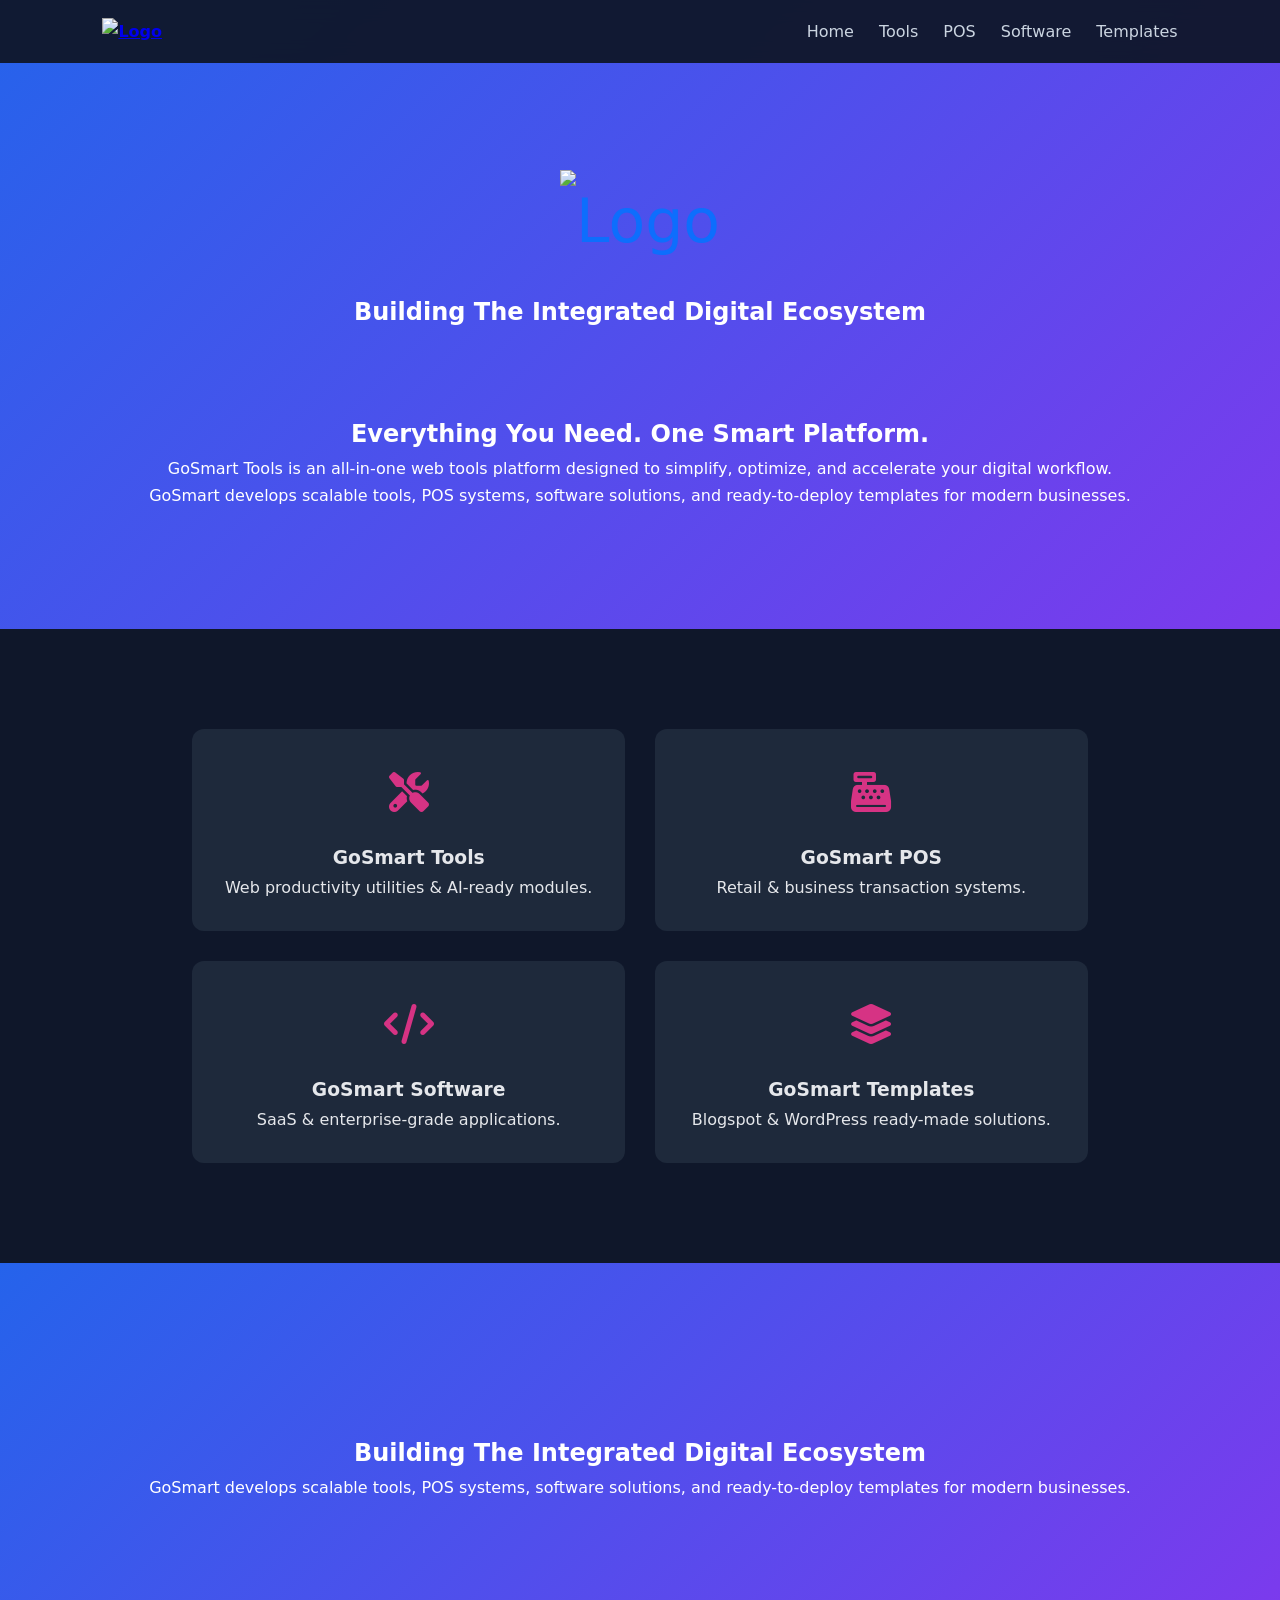
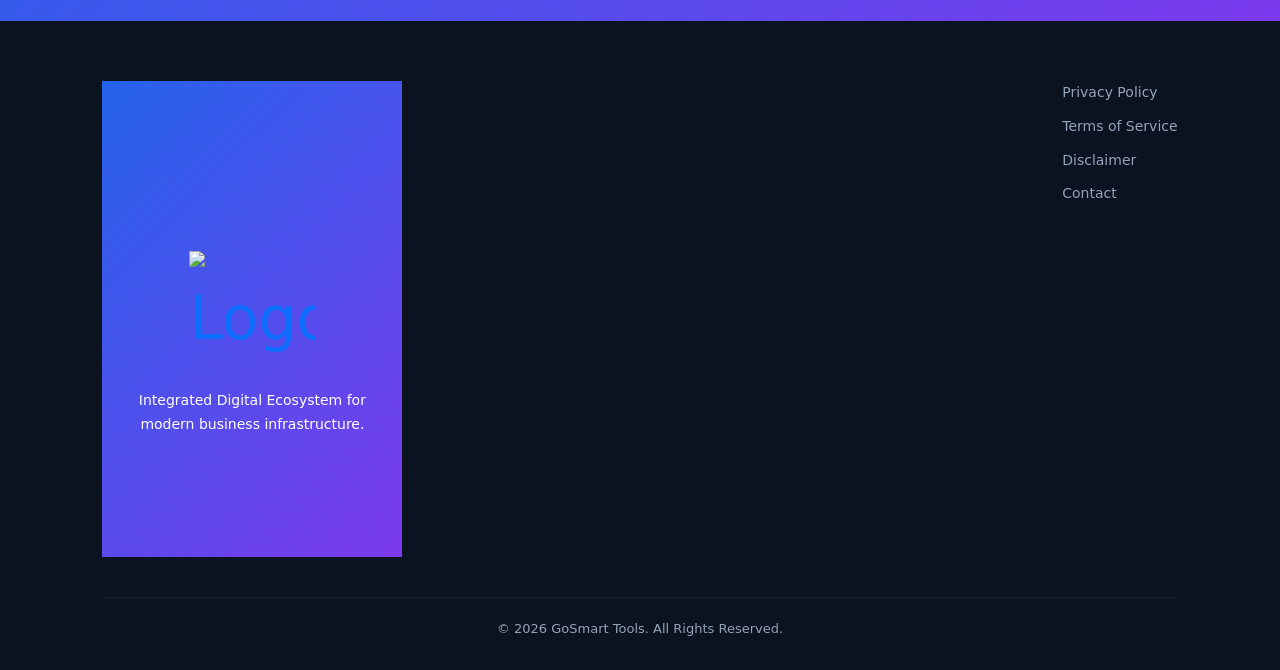
==== index.html @ 562cc870 "index.html" ====
<!DOCTYPE html>
<html>
<head>
<meta charset="UTF-8">
<meta name="viewport" content="width=device-width, initial-scale=1.0">
<title>GoSmart Tools | Integrated Digital Ecosystem</title>
<link rel="stylesheet" href="/assets/style.css">
  <link
  rel="stylesheet"
  href="https://cdnjs.cloudflare.com/ajax/libs/font-awesome/6.5.0/css/all.min.css"
/>
</head>
<body>
<nav>
<div class="logo">
  <a href="https://gosmarttools.github.io/" target="_blank" rel="noopener">
    <img src="https://i.ibb.co/Mkr545Xr/1000558083.png" alt="Logo">
  </a>
</div>

  <div class="nav-links" id="navLinks">
    <a href="/">Home</a>
    <a href="/tools/">Tools</a>
    <a href="/pos/">POS</a>
    <a href="/software/">Software</a>
    <a href="/templates/">Templates</a>
  </div>

  <div class="hamburger" onclick="toggleMenu()">
    <span></span><span></span><span></span>
  </div>
</nav>

  
<section class="hero">
  <div class="hero-icon">
    <img src="https://i.ibb.co/8DzP1wS9/1000559583.png" alt="Logo">
  </div>

  <h1>Building The Integrated Digital Ecosystem</h1>

  <div class="hero-icon-small">
    <i class="fa-solid fa-rocket-group"></i>
  </div>
<h1>Everything You Need. One Smart Platform.</h1>

  <p>
    GoSmart Tools is an all-in-one web tools platform designed to 
    simplify, optimize, and accelerate your digital workflow.
  </p>
  <p>
    GoSmart develops scalable tools, POS systems, software solutions, 
    and ready-to-deploy templates for modern businesses.
  </p>
</section>

<section class="section">
  <div class="grid">

    <div class="card">
      <div class="card-icon">
        <i class="fa-solid fa-tools"></i>
      </div>
      <h3>GoSmart Tools</h3>
      <p>Web productivity utilities & AI-ready modules.</p>
    </div>

    <div class="card">
      <div class="card-icon">
        <i class="fa-solid fa-cash-register"></i>
      </div>
      <h3>GoSmart POS</h3>
      <p>Retail & business transaction systems.</p>
    </div>

    <div class="card">
      <div class="card-icon">
        <i class="fa-solid fa-code"></i>
      </div>
      <h3>GoSmart Software</h3>
      <p>SaaS & enterprise-grade applications.</p>
    </div>

    <div class="card">
      <div class="card-icon">
        <i class="fa-solid fa-layer-group"></i>
      </div>
      <h3>GoSmart Templates</h3>
      <p>Blogspot & WordPress ready-made solutions.</p>
    </div>

  </div>
</section>





  
<section class="hero">
  <h1>Building The Integrated Digital Ecosystem</h1>
  <p>GoSmart develops scalable tools, POS systems, software solutions, and ready-to-deploy templates for modern businesses.</p>
</section>




<footer class="footer">
  <div class="footer-container">

    <div class="footer-brand">
      <section class="hero">
  <div class="hero-icon">
    <img src="https://i.ibb.co/8DzP1wS9/1000559583.png" alt="Logo">
  </div>
      <p>Integrated Digital Ecosystem for modern business infrastructure.</p>
    </div>

    <div class="footer-links">
      <a href="#">Privacy Policy</a>
      <a href="#">Terms of Service</a>
      <a href="#">Disclaimer</a>
      <a href="#">Contact</a>
    </div>

  </div>

  <div class="footer-bottom">
    © 2026 GoSmart Tools. All Rights Reserved.
  </div>
</footer>

  
<script src="/assets/script.js"></script>
</body>
</html>
---- assets/style.css ----
/* ================= GLOBAL ================= */

*{margin:0;padding:0;box-sizing:border-box}

body{
  font-family:Inter,system-ui;
  background:#0f172a;
  color:#e5e7eb;
  line-height:1.7;
}

/* ================= NAVBAR ================= */

nav{
  display:flex;
  justify-content:space-between;
  align-items:center;
  padding:18px 8%;
  position:fixed;
  width:100%;
  top:0;
  left:0;
  background:rgba(15,23,42,0.95);
  backdrop-filter:blur(10px);
  z-index:1000;
}

.logo{
  display:flex;
  align-items:center;
  gap:10px;
  font-weight:700;
  color:#fff;
}

.logo img{height:36px}

.nav-links{
  display:flex;
  gap:25px;
}

.nav-links a{
  text-decoration:none;
  color:#cbd5e1;
  font-weight:500;
  transition:.3s;
}

.nav-links a:hover{
  color:#fff;
}

.hamburger{
  display:none;
  flex-direction:column;
  cursor:pointer;
}

.hamburger span{
  height:3px;
  width:25px;
  background:#fff;
  margin:4px 0;
}

/* ================= HERO ================= */

.hero{
  padding:170px 8% 120px;
  text-align:center;
  background:linear-gradient(135deg,#2563eb,#7c3aed);
  color:#fff;
}

/* ================= SECTION ================= */







.hero-buttons .btn-secondary:hover {
  background-color: #a81d5c;
}


.section{
  padding:100px 8%;
  max-width:1100px;
  margin:auto;
}

.grid{
  display:grid;
  grid-template-columns:repeat(auto-fit,minmax(280px,1fr));
  gap:30px;
}

.card{
  background:#1e293b;
  padding:30px;
  border-radius:12px;
}


.hero-icon {
  font-size: 60px;
  margin-bottom: 20px;
  color: #0d6efd;
}

.hero-icon-small {
  font-size: 30px;
  margin: 15px 0;
  color: #198754;
}

.card {
  text-align: center;
  padding: 30px 20px;
}

.card-icon i {
  font-size: 40px;
  margin-bottom: 15px;
  color: #d63384;
}





.hero-icon img {
  max-width: 50%;  /* maksimal setengah lebar layar */
  height: auto;
}
.card-icon  {
  font-size: 40px;
  margin-bottom: 15px;
  color: #d63384;
}





/* ================= FOOTER ================= */






.footer{
  background:#0b1220;
  padding:60px 8% 30px;
  color:#94a3b8;
}

.footer-container{
  display:flex;
  justify-content:space-between;
  align-items:flex-start;
  flex-wrap:wrap;
  gap:40px;
  max-width:1100px;
  margin:auto;
}

.footer-brand h3{
  color:#fff;
  margin-bottom:10px;
}

.footer-brand p{
  max-width:300px;
  font-size:14px;
}

.footer-links{
  display:flex;
  flex-direction:column;
  gap:10px;
}

.footer-links a{
  text-decoration:none;
  color:#94a3b8;
  font-size:14px;
  transition:.3s;
}

.footer-links a:hover{
  color:#fff;
}

.footer-bottom{
  text-align:center;
  margin-top:40px;
  padding-top:20px;
  border-top:1px solid rgba(255,255,255,0.08);
  font-size:13px;
}

/* ================= MOBILE ================= */

@media(max-width:768px){

  .nav-links{
    position:absolute;
    top:70px;
    left:0;
    width:100%;
    background:#111827;
    flex-direction:column;
    align-items:center;
    padding:20px 0;
    display:none;
  }

  .nav-links.active{
    display:flex;
  }

  .nav-links a{
    padding:14px 0;
    width:100%;
    text-align:center;
  }

  .hamburger{
    display:flex;
  }

  .footer-container{
    flex-direction:column;
  }

}
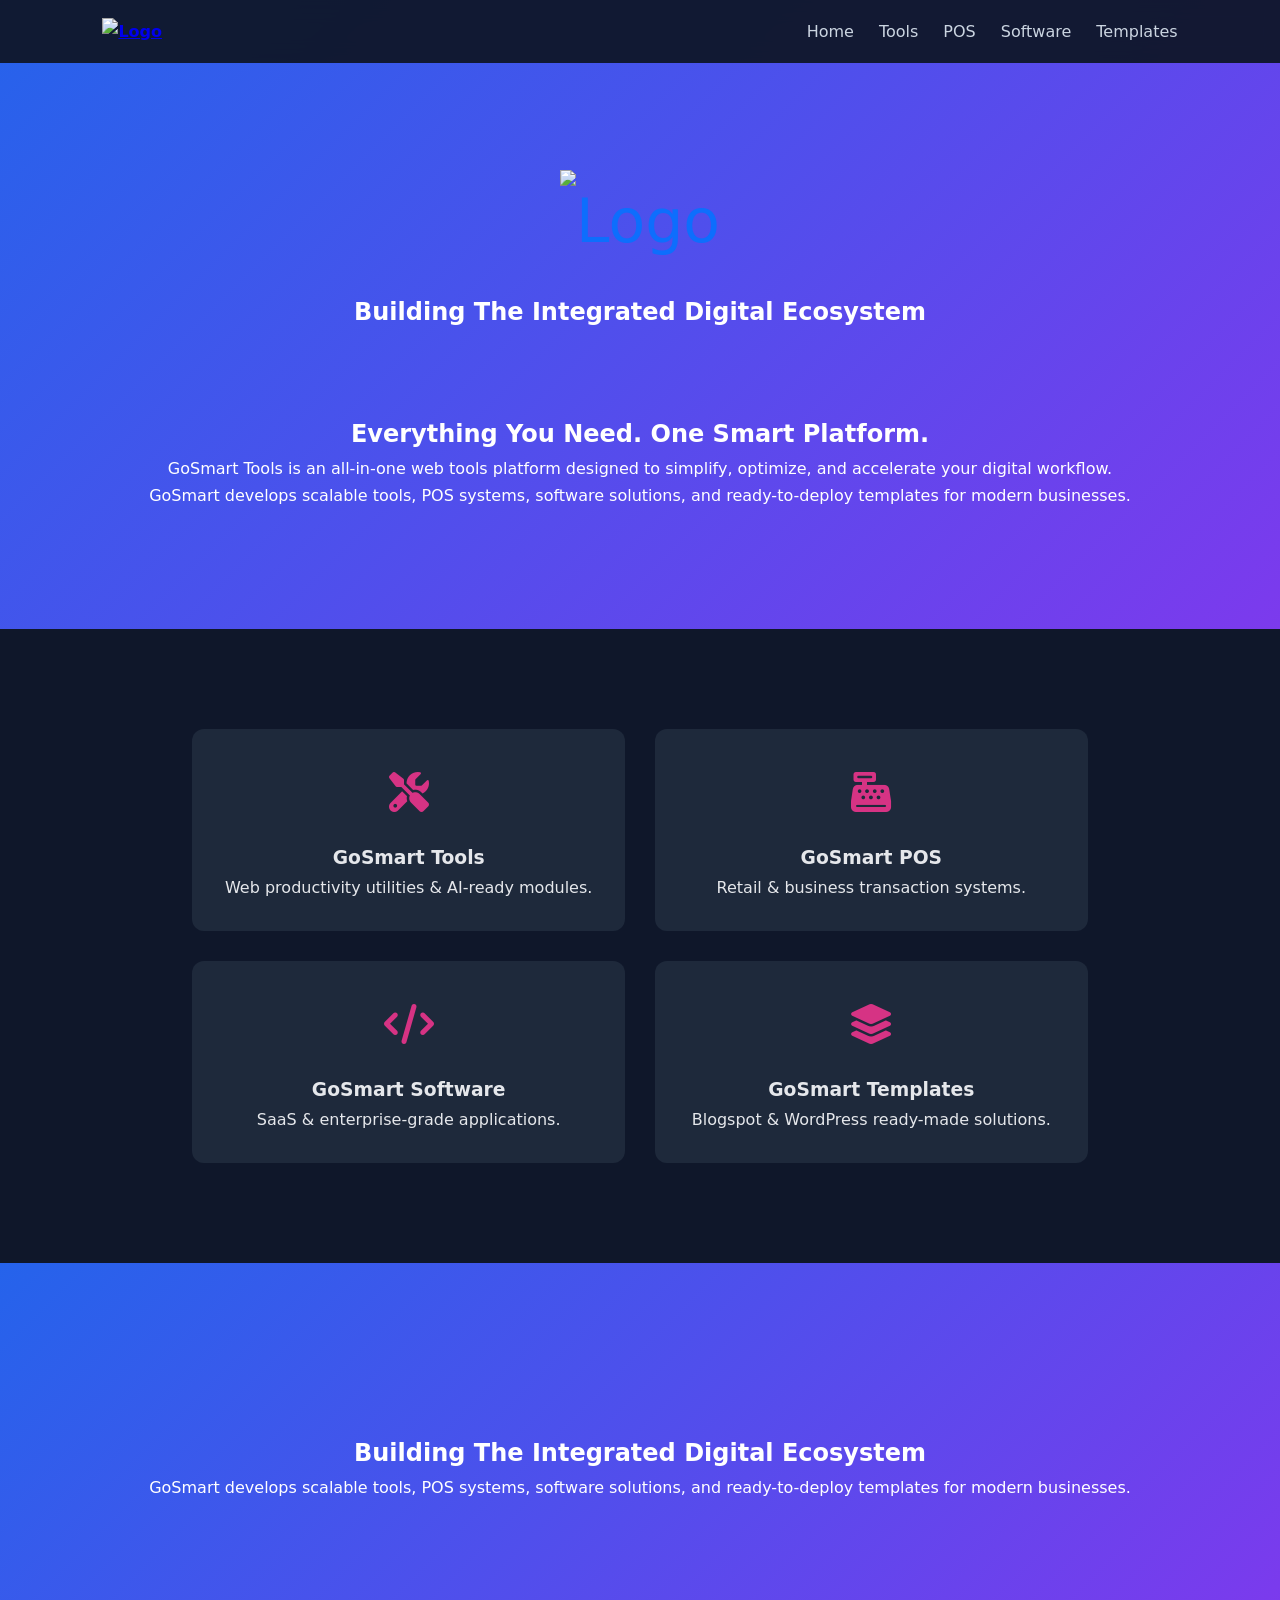
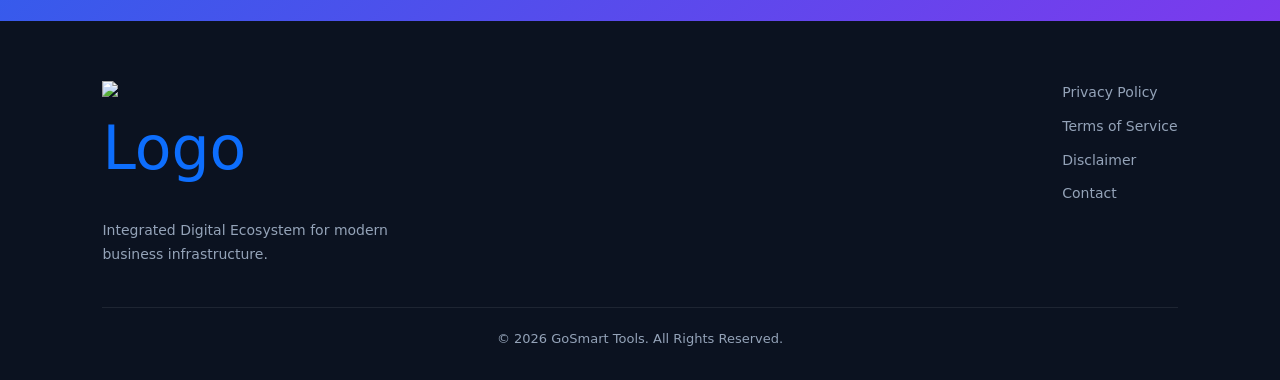
==== commit 7cc4b0c1: "index.html" ====
--- a/index.html
+++ b/index.html
@@ -109,7 +109,7 @@
   <div class="footer-container">
 
     <div class="footer-brand">
-      <section class="hero">
+      
   <div class="hero-icon">
     <img src="https://i.ibb.co/8DzP1wS9/1000559583.png" alt="Logo">
   </div>
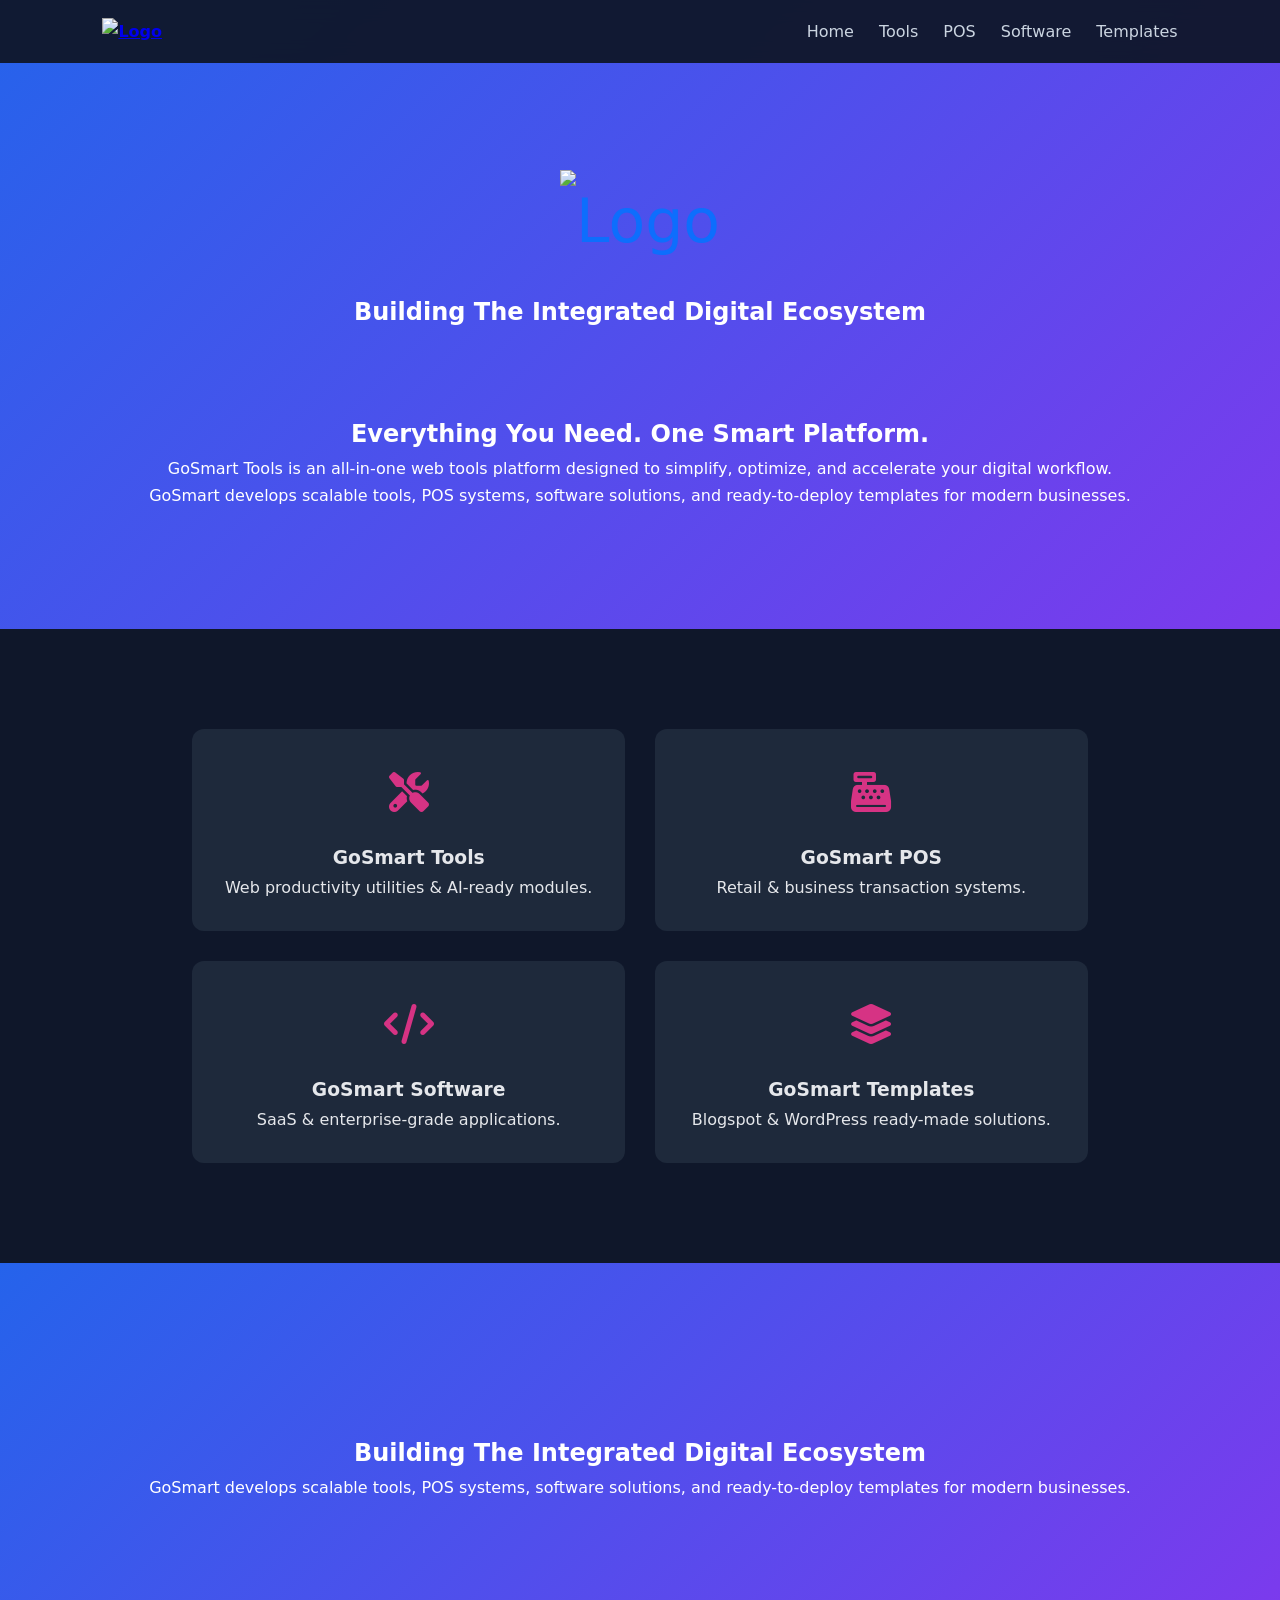
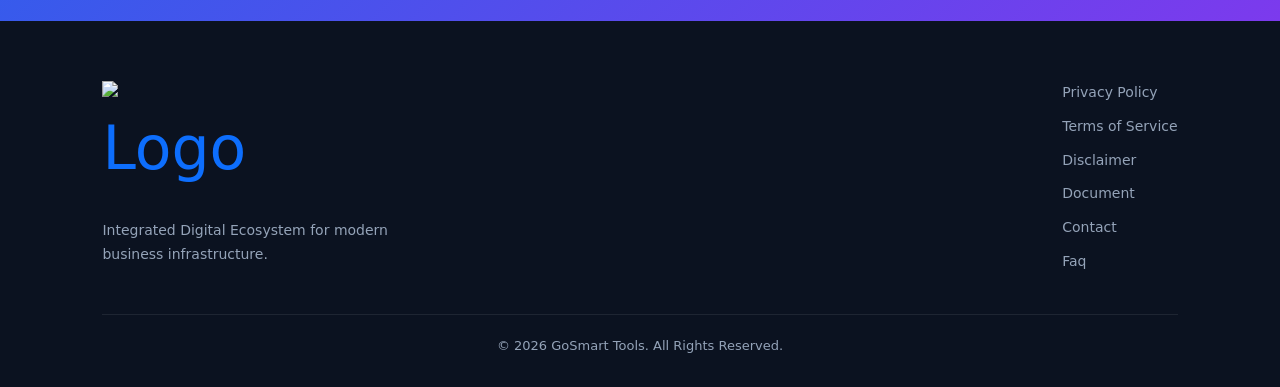
==== commit 43307de3: "index.html" ====
--- a/index.html
+++ b/index.html
@@ -111,16 +111,19 @@
     <div class="footer-brand">
       
   <div class="hero-icon">
-    <img src="https://i.ibb.co/8DzP1wS9/1000559583.png" alt="Logo">
+    <img src="https://i.ibb.co/Mkr545Xr/1000558083.png" alt="Logo">
   </div>
       <p>Integrated Digital Ecosystem for modern business infrastructure.</p>
     </div>
 
     <div class="footer-links">
-      <a href="#">Privacy Policy</a>
+      <a href="privacy.html">Privacy Policy</a>
       <a href="#">Terms of Service</a>
-      <a href="#">Disclaimer</a>
-      <a href="#">Contact</a>
+      <a href="disclaimer.html">Disclaimer</a>
+      <a href="document.html">Document</a>
+      <a href="contact.html">Contact</a>
+      <a href="faq.html">Faq</a>
+      
     </div>
 
   </div>
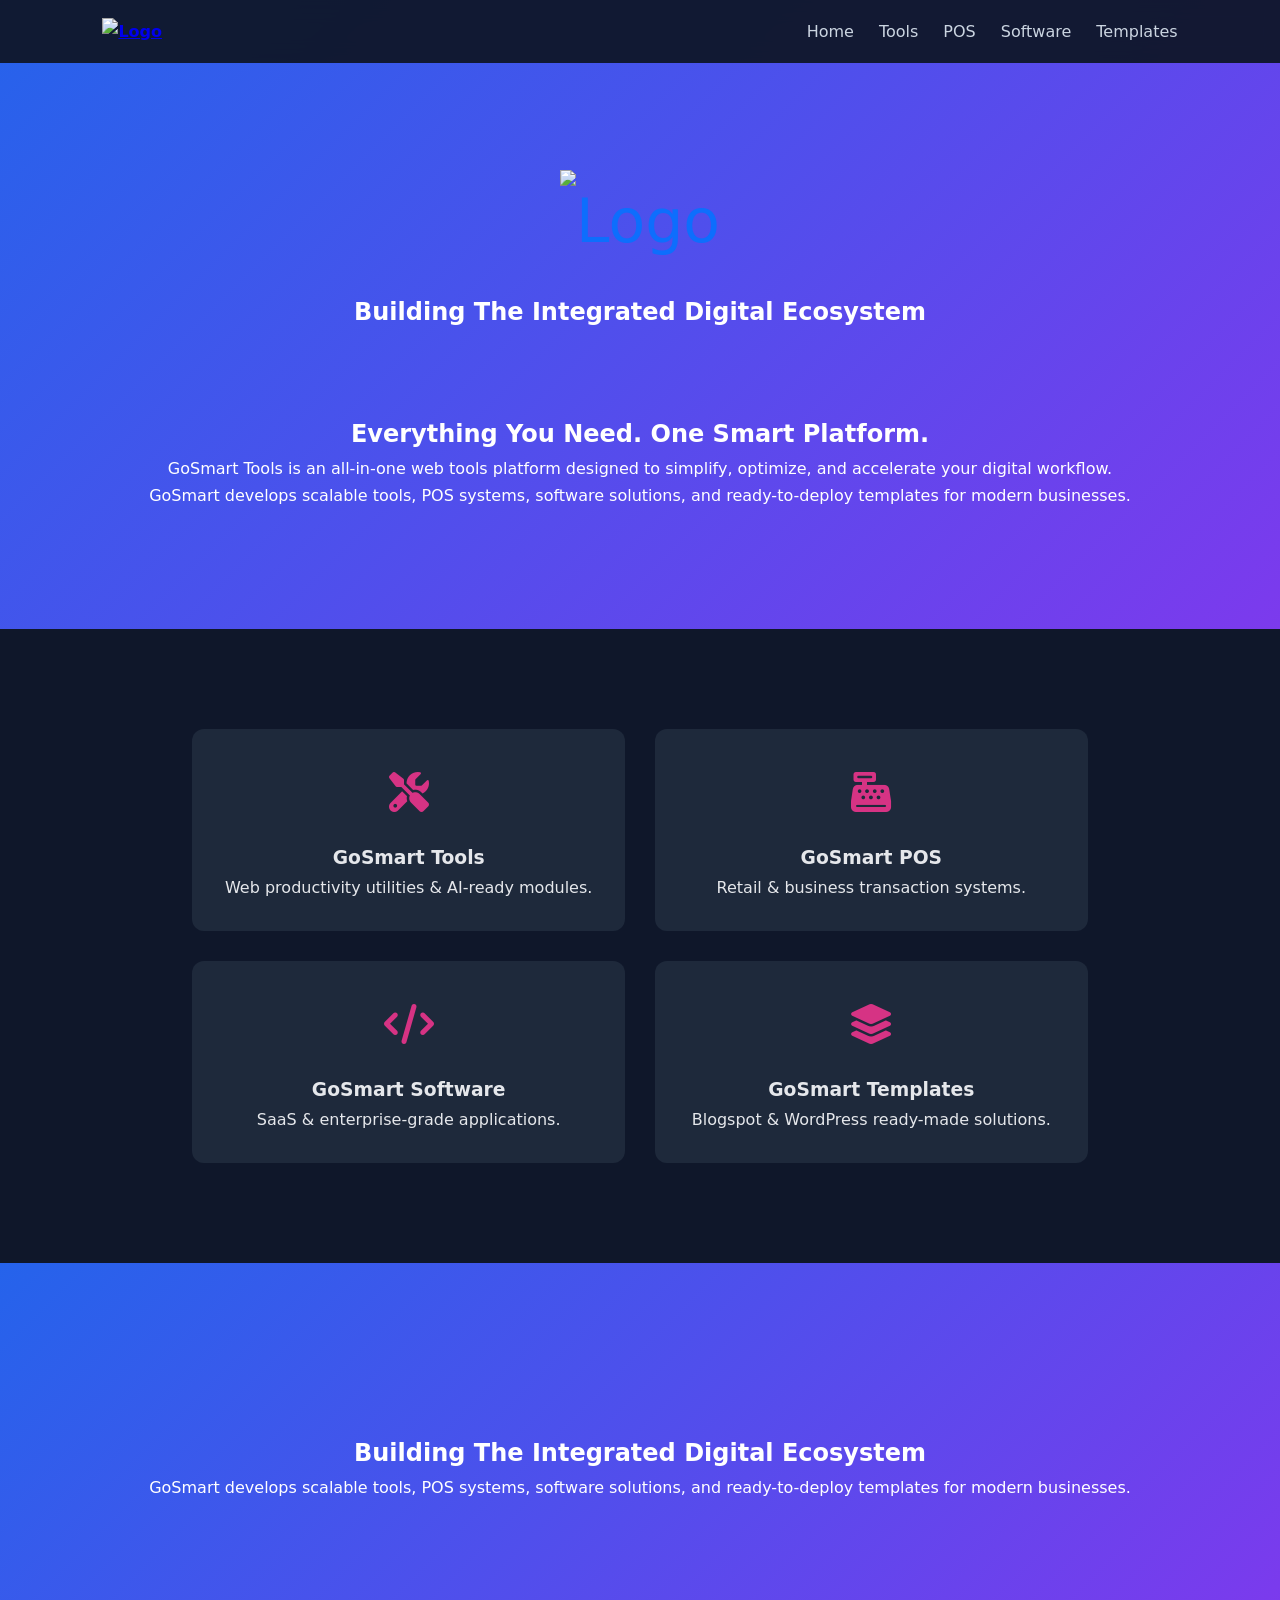
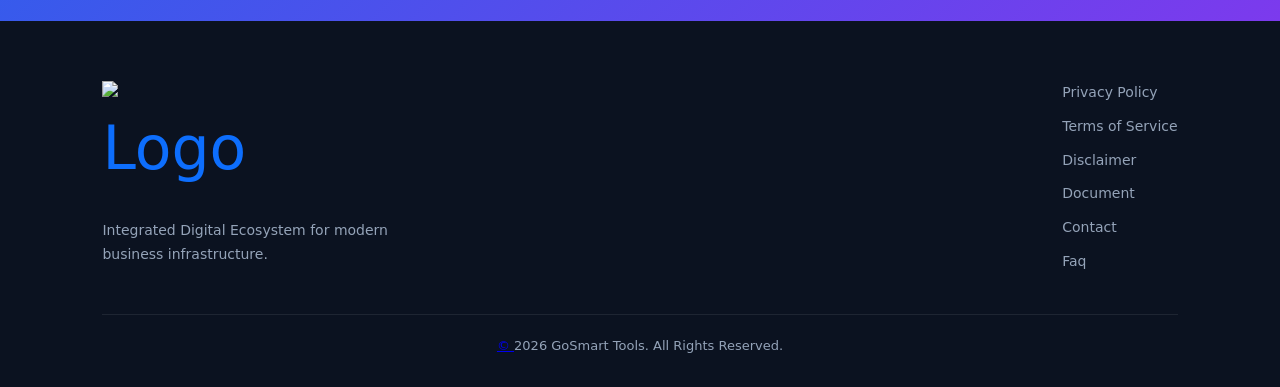
==== commit f94fde09: "index.html" ====
--- a/index.html
+++ b/index.html
@@ -129,7 +129,7 @@
   </div>
 
   <div class="footer-bottom">
-    © 2026 GoSmart Tools. All Rights Reserved.
+<a href="LICENSE.html">© </a> 2026 GoSmart Tools. All Rights Reserved.
   </div>
 </footer>
 
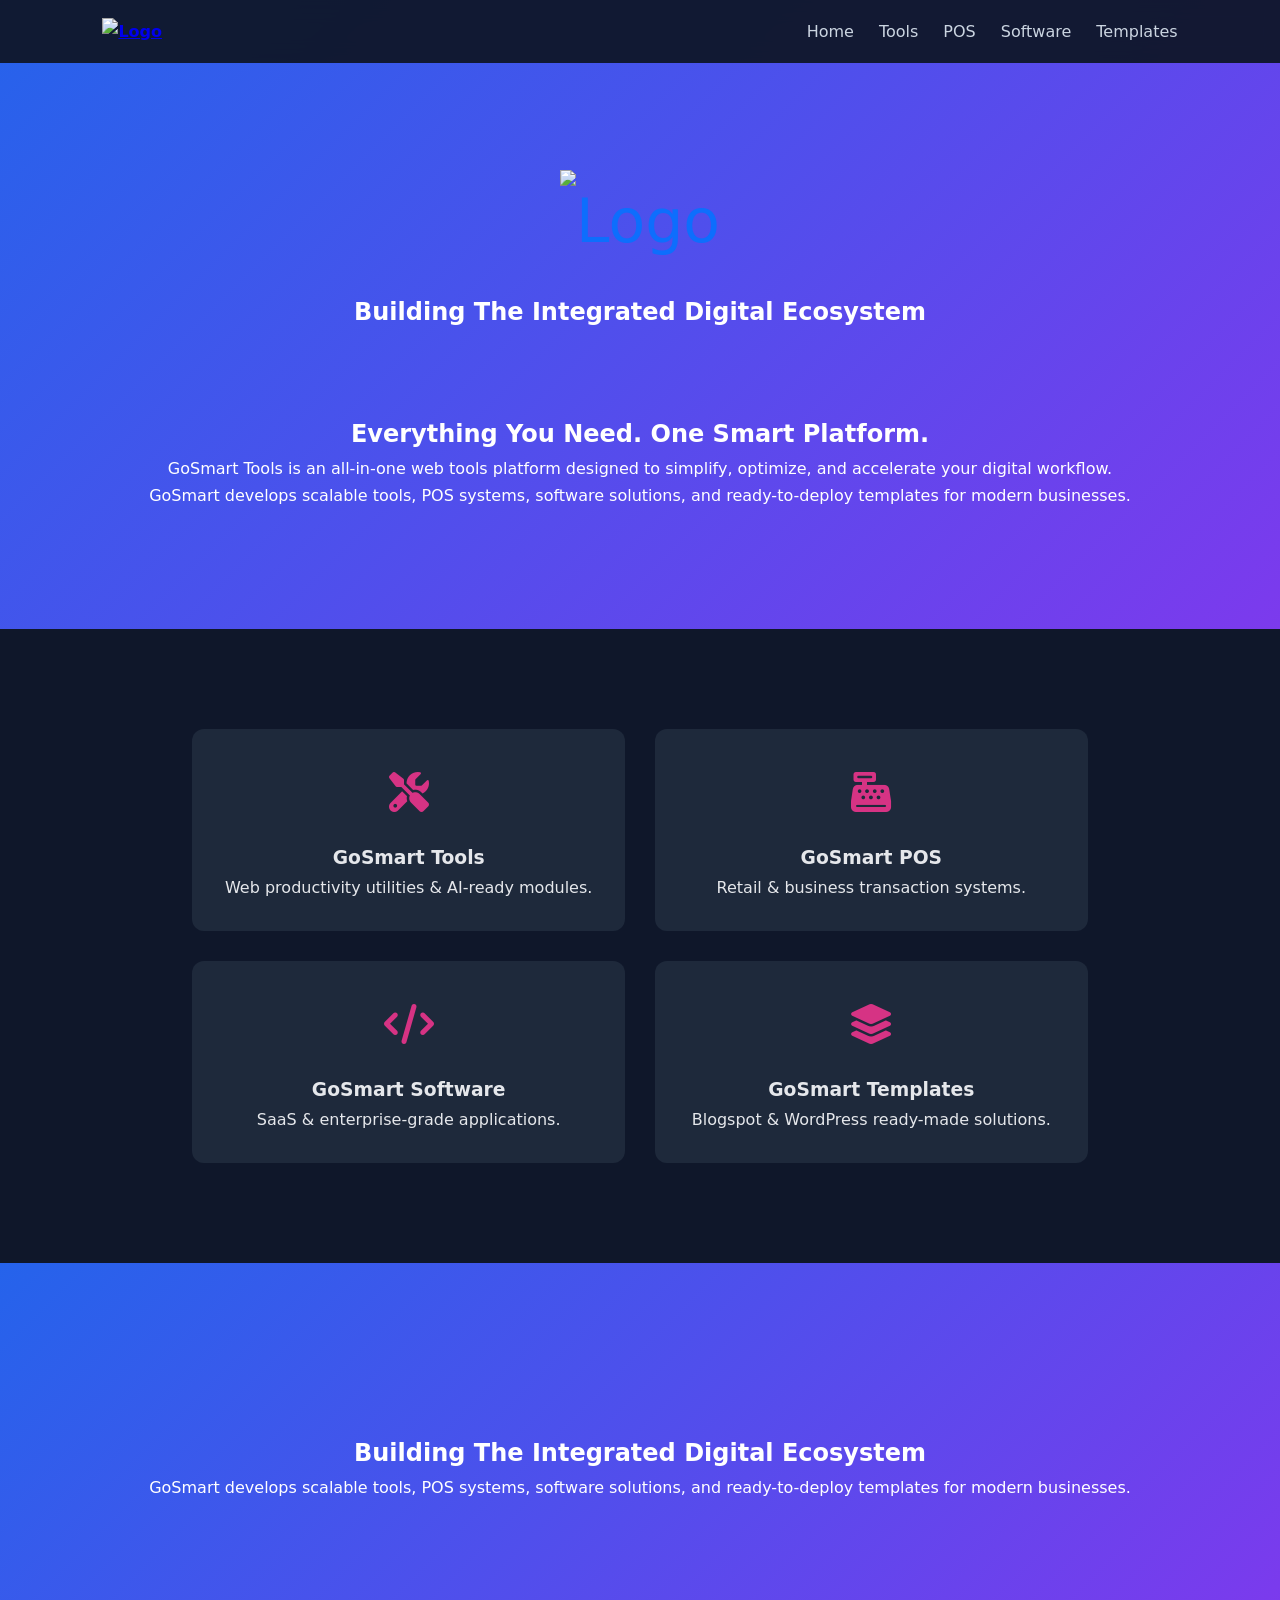
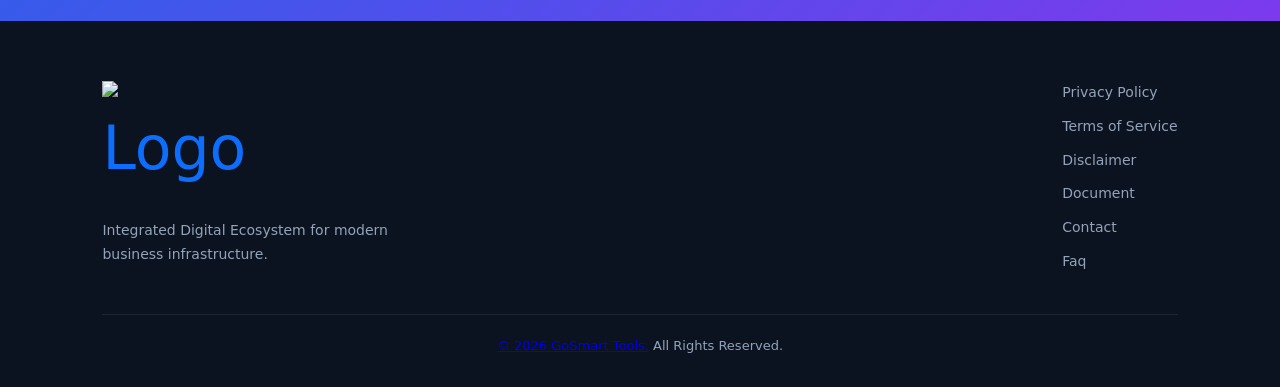
==== commit 6edcf14a: "index.html" ====
--- a/index.html
+++ b/index.html
@@ -118,7 +118,7 @@
 
     <div class="footer-links">
       <a href="privacy.html">Privacy Policy</a>
-      <a href="#">Terms of Service</a>
+      <a href="tos.html">Terms of Service</a>
       <a href="disclaimer.html">Disclaimer</a>
       <a href="document.html">Document</a>
       <a href="contact.html">Contact</a>
@@ -129,7 +129,7 @@
   </div>
 
   <div class="footer-bottom">
-<a href="LICENSE.html">© </a> 2026 GoSmart Tools. All Rights Reserved.
+<a href="LICENSE.html">© 2026 GoSmart Tools.</a> All Rights Reserved.
   </div>
 </footer>
 
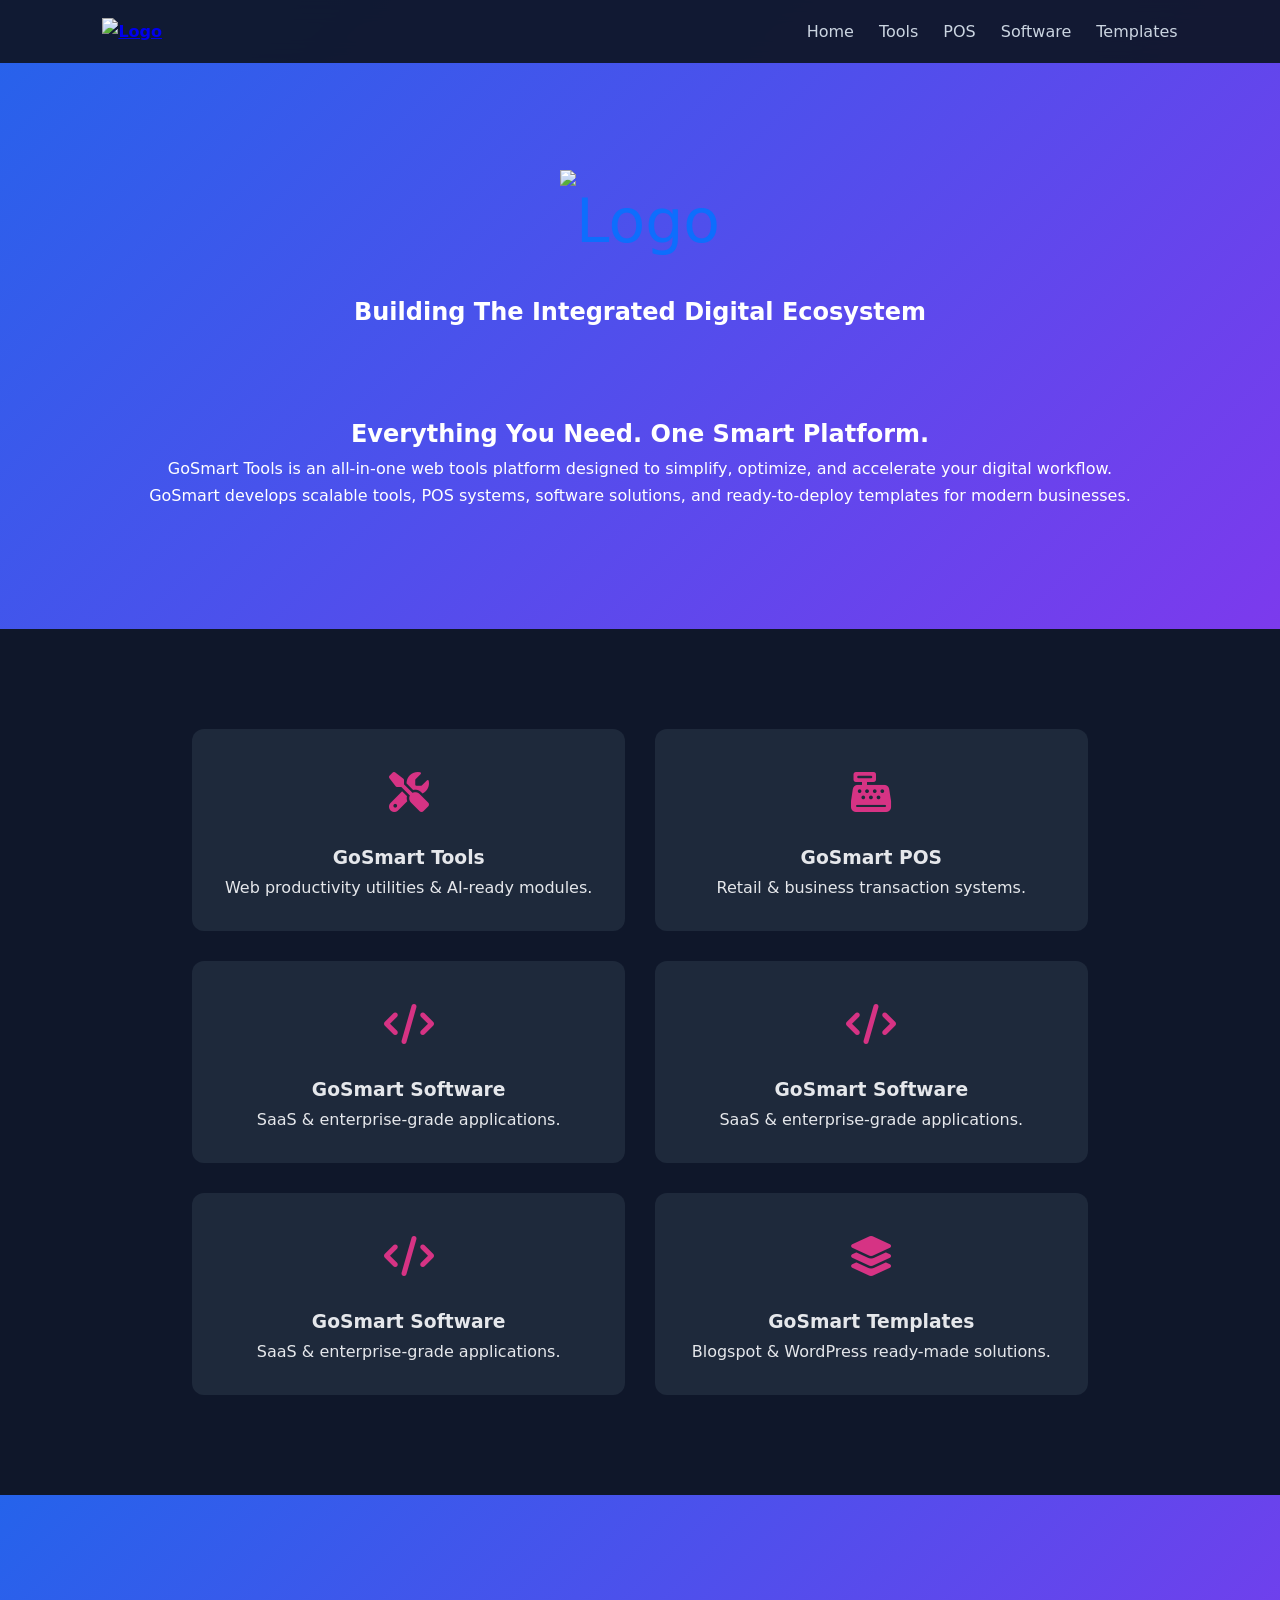
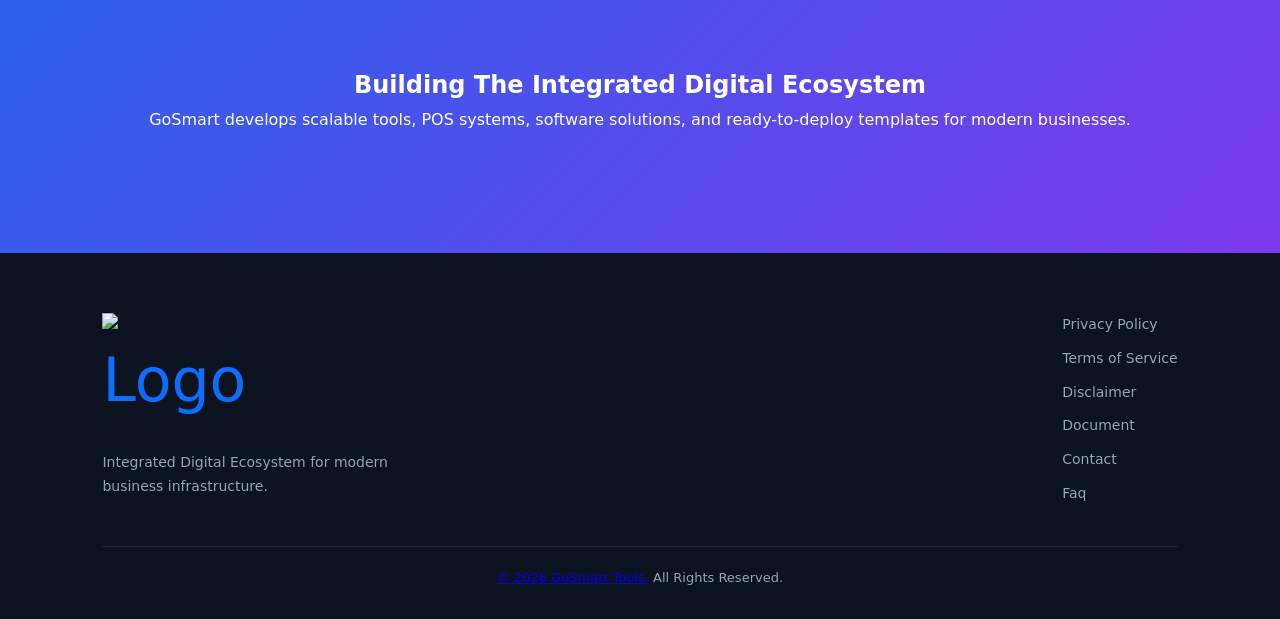
==== commit f8be6789: "Update index.html Signed-off-by: GoSmart Tools <gosmarttools@gmail.com>" ====
--- a/index.html
+++ b/index.html
@@ -81,6 +81,24 @@
       <p>SaaS & enterprise-grade applications.</p>
     </div>
 
+        <div class="card">
+      <div class="card-icon">
+        <i class="fa-solid fa-code"></i>
+      </div>
+      <h3>GoSmart Software</h3>
+      <p>SaaS & enterprise-grade applications.</p>
+    </div>
+
+
+        <div class="card">
+      <div class="card-icon">
+        <i class="fa-solid fa-code"></i>
+      </div>
+      <h3>GoSmart Software</h3>
+      <p>SaaS & enterprise-grade applications.</p>
+    </div>
+
+
     <div class="card">
       <div class="card-icon">
         <i class="fa-solid fa-layer-group"></i>
